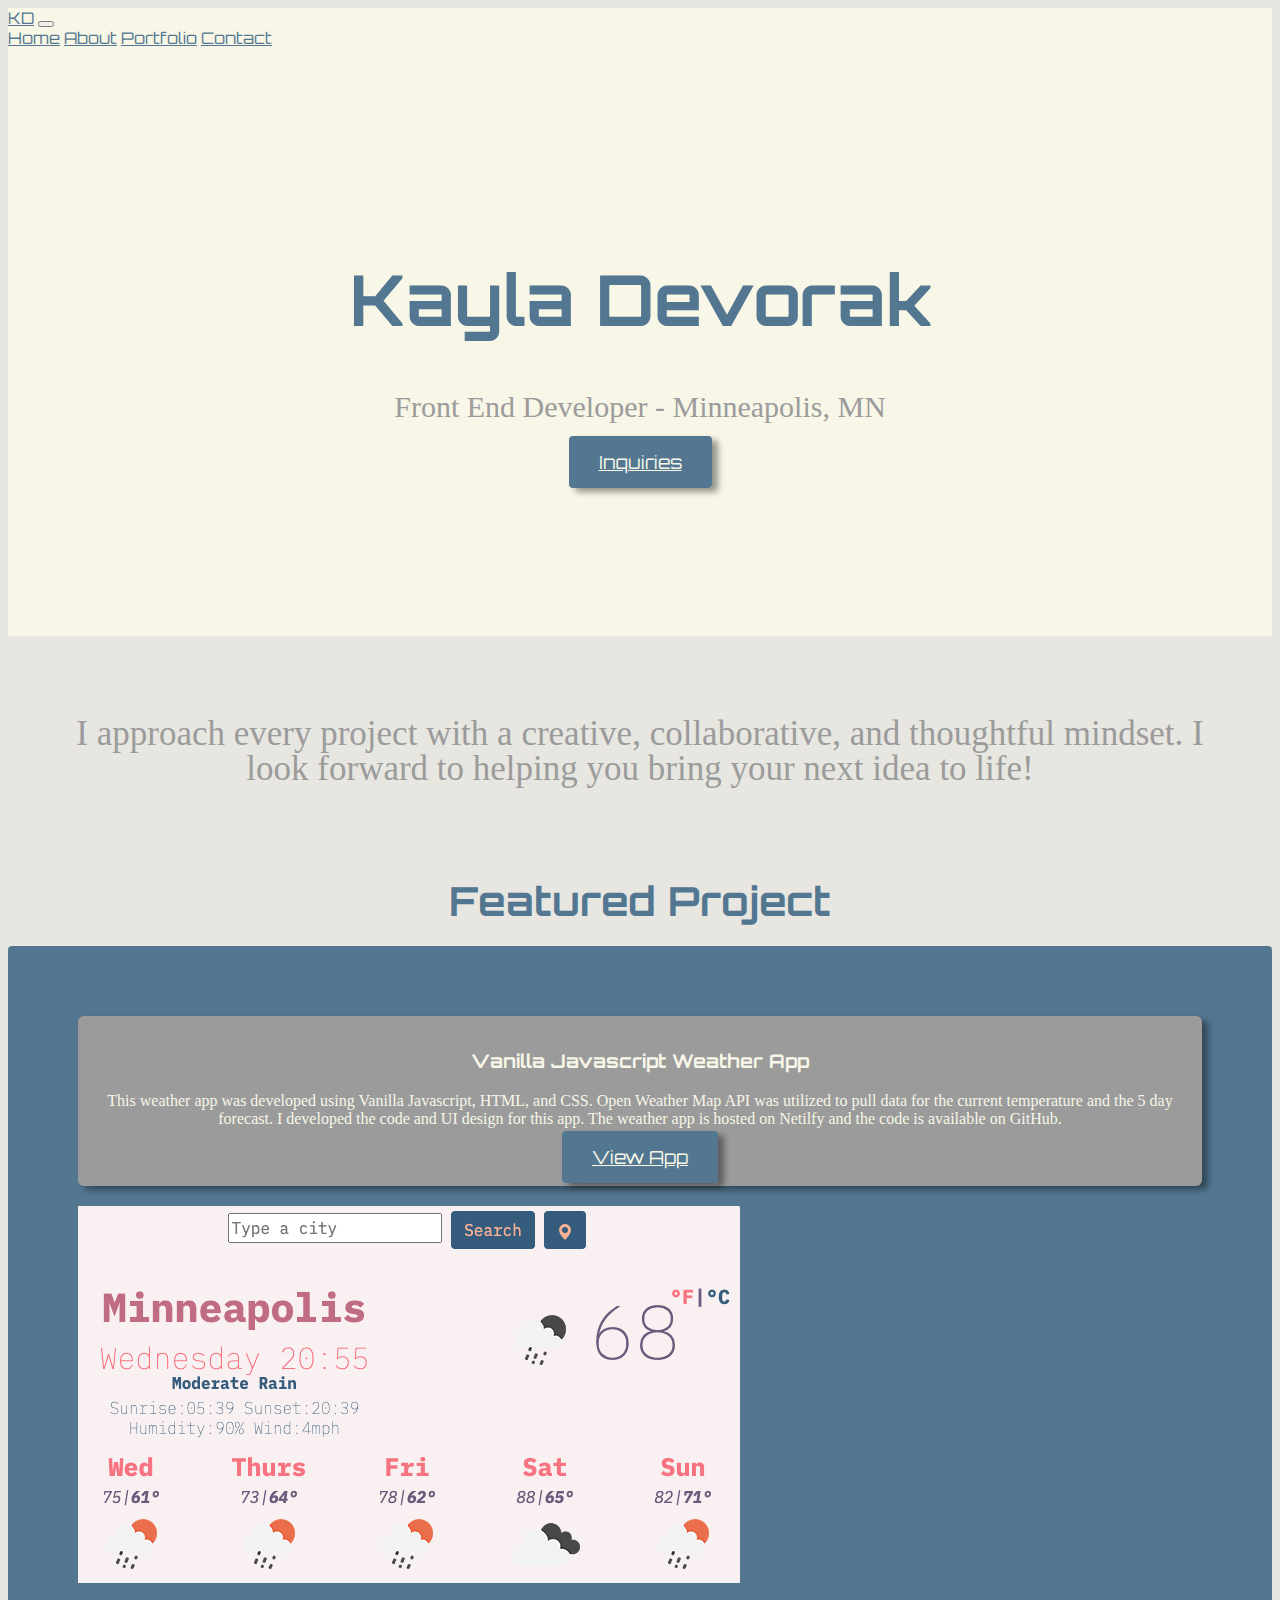
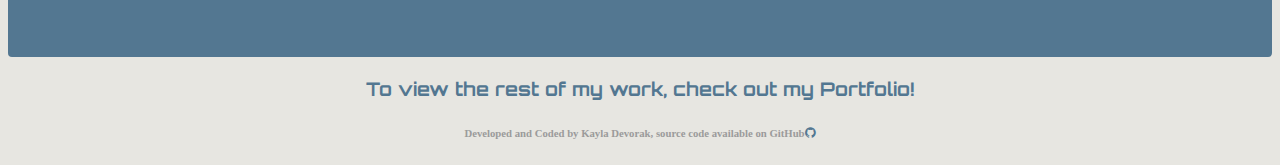
==== index.html @ e8ebf587 "Homepage Update" ====
<!DOCTYPE html>
<html lang="en">
  <head>
    <meta charset="UTF-8" />
    <meta http-equiv="X-UA-Compatible" content="IE=edge" />
    <meta name="viewport" content="width=device-width, initial-scale=1.0" />
    <link
      href="https://cdn.jsdelivr.net/npm/bootstrap@5.0.0/dist/css/bootstrap.min.css"
      rel="stylesheet"
      integrity="sha384-wEmeIV1mKuiNpC+IOBjI7aAzPcEZeedi5yW5f2yOq55WWLwNGmvvx4Um1vskeMj0"
      crossorigin="anonymous"
    />
    <link
      rel="stylesheet"
      href="https://cdn.jsdelivr.net/npm/bootstrap-icons@1.5.0/font/bootstrap-icons.css"
    />
    <script
      src="https://cdn.jsdelivr.net/npm/bootstrap@5.0.0/dist/js/bootstrap.bundle.min.js"
      integrity="sha384-p34f1UUtsS3wqzfto5wAAmdvj+osOnFyQFpp4Ua3gs/ZVWx6oOypYoCJhGGScy+8"
      crossorigin="anonymous"
    ></script>
    <link rel="preconnect" href="https://fonts.gstatic.com" />
    <link
      href="https://fonts.googleapis.com/css2?family=Orbitron:wght@400;500;600;700;800;900&display=swap"
      rel="stylesheet"
    />
    <link rel="preconnect" href="https://fonts.gstatic.com" />
    <link
      href="https://fonts.googleapis.com/css2?family=Poppins:ital,wght@0,100;0,200;0,300;0,400;1,100;1,200;1,300;1,400&display=swap"
      rel="stylesheet"
    />
    <link href="/src/portfolio.css" type="text/css" rel="stylesheet" />
    <title>KD Portfolio Project</title>
  </head>
  <body>
    <nav
      class="navbar navbar-expand-lg navbar-light"
      style="background-color: #f7f6e7"
    >
      <div class="container-fluid">
        <a class="navbar-brand" href="#" style="color: #537791">KD</a>
        <button
          class="navbar-toggler"
          type="button"
          data-bs-toggle="collapse"
          data-bs-target="#navbarNavAltMarkup"
          aria-controls="navbarNavAltMarkup"
          aria-expanded="false"
          aria-label="Toggle navigation"
        >
          <span class="navbar-toggler-icon"></span>
        </button>
        <div class="collapse navbar-collapse" id="navbarNavAltMarkup">
          <div class="navbar-nav">
            <a
              class="nav-link active"
              aria-current="page"
              href="/index.html"
              title="Homepage Link"
              style="color: #537791"
              >Home</a
            >
            <a
              class="nav-link"
              href="#"
              title="About Me Link"
              style="color: #537791"
              >About</a
            >
            <a
              class="nav-link"
              href="#"
              alt="Projects Link"
              style="color: #537791"
              >Portfolio</a
            >
            <a
              class="nav-link"
              href="#"
              alt="Contact Me Link"
              style="color: #537791"
              >Contact</a
            >
          </div>
        </div>
      </div>
    </nav>
    <div class="hero">
      <h1>Kayla Devorak</h1>
      <h2 class="mb-5">Front End Developer - Minneapolis, MN</h2>
      <div class="inquries">
        <a href="#" class="btn btn-branding">Inquiries</a>
      </div>
    </div>
    <div class="intro">
      <p>
        I approach every project with a creative, collaborative, and thoughtful
        mindset. I look forward to helping you bring your next idea to life!
      </p>
    </div>
    <div class="featured">
      <h2 class="featuredProject">Featured Project</h2>
    </div>
    <div class="container">
      <div class="row">
        <div class="col">
          <div class="featuredAbout mt-5">
            <h3 class="weatherApp">Vanilla Javascript Weather App</h3>
            <p>
              This weather app was developed using Vanilla Javascript, HTML, and
              CSS. Open Weather Map API was utilized to pull data for the
              current temperature and the 5 day forecast. I developed the code
              and UI design for this app. The weather app is hosted on Netilfy
              and the code is available on GitHub.
            </p>
            <a
              href="https://gracious-swirles-8a0d68.netlify.app/"
              class="btn btn-branding"
              >View App</a
            >
          </div>
        </div>
        <div class="col d-none d-lg-block image">
          <img
            src="/images/weather-app.png"
            class="img-fluid rounded shadow"
            alt="weather app"
          />
        </div>
      </div>
    </div>
    <div class="portfolio">
      <h3>To view the rest of my work, check out my Portfolio!</h3>
    </div>
    <div class="code m-5">
      <h6>
        Developed and Coded by Kayla Devorak, source code available on GitHub<a
          href="https://github.com/kdevaux08/Portfolio_Project"
          title="Source code link to GitHub"
          ><i class="bi bi-github"></i
        ></a>
      </h6>
    </div>
  </body>
</html>
---- src/portfolio.css ----
:root{
   --primary-color: #537791;
  --secondary-color: #f7f6e7;
  --accent-color: #9b9b9b;
  --background-color: #e7e6e1;
  --primary-font: "orbitron", sans-serif;
  --secondary-font: "Poppins". sans-serif;
}
body{
  background-color: var(--background-color);
}

h1{
  font-family: var(--primary-font);
  font-size: 70px;
  color: var(--primary-color);
}
h2{
  text-align: center;
  font-family: var(--primary-font);
  color: var(--primary-color);
}
a {
  font-family: var(--primary-font);
}

.hero{
  background-color: var(--secondary-color);
  border-radius: 2px;
  text-align: center;
  padding: 160px 20px;
}

.hero h2{ 
  font-family: var(--secondary-font);
  font-weight: lighter;
  font-size: 30px;
  color: var(--accent-color);

}
.btn-branding{
  background-color: var(--primary-color);
  color: var(--secondary-color);
  border-radius: 4px;
  font-size: 18px;
  line-height: 27px;
  padding: 15px 30px;
  box-shadow: 6px 4px 6px rgba(0, 0, 0, 0.4); 
}

.intro{
  padding: 15px;
  font-family: var(--secondary-font);
  font-size: 35px;
  font-weight: light;
  text-align: center;
  margin: 30px;
  color: var(--accent-color);
  line-height: 35px;

}

.featuredProject{
  font-size: 40px;
  margin: 10px;
   padding: 10px;
}
.container{
  background-color: var(--primary-color);
  padding: 50px;
  border-radius: 4px;
}
.weatherApp{
  font-family: var(--primary-font);
  text-align: center;
}
.featuredAbout{
  text-align: center;
  font-family: var(--secondary-font);
  background-color: var(--accent-color);
  border-radius: 6px;
  margin:20px;
  padding: 15px;
  color:var(--secondary-color);
  box-shadow: 6px 4px 6px rgba(0, 0, 0, 0.4); 
}
.image{
  margin:20px;
}
.portfolio{
  margin: 20px;
  text-align: center;
  font-family: var(--primary-font);
  color: var(--primary-color);
}

.code{
  color:var(--accent-color);
  font-family: var(--secondary-font);
  text-align: center;
}
.bi-github{
  color: var(--primary-color);
}
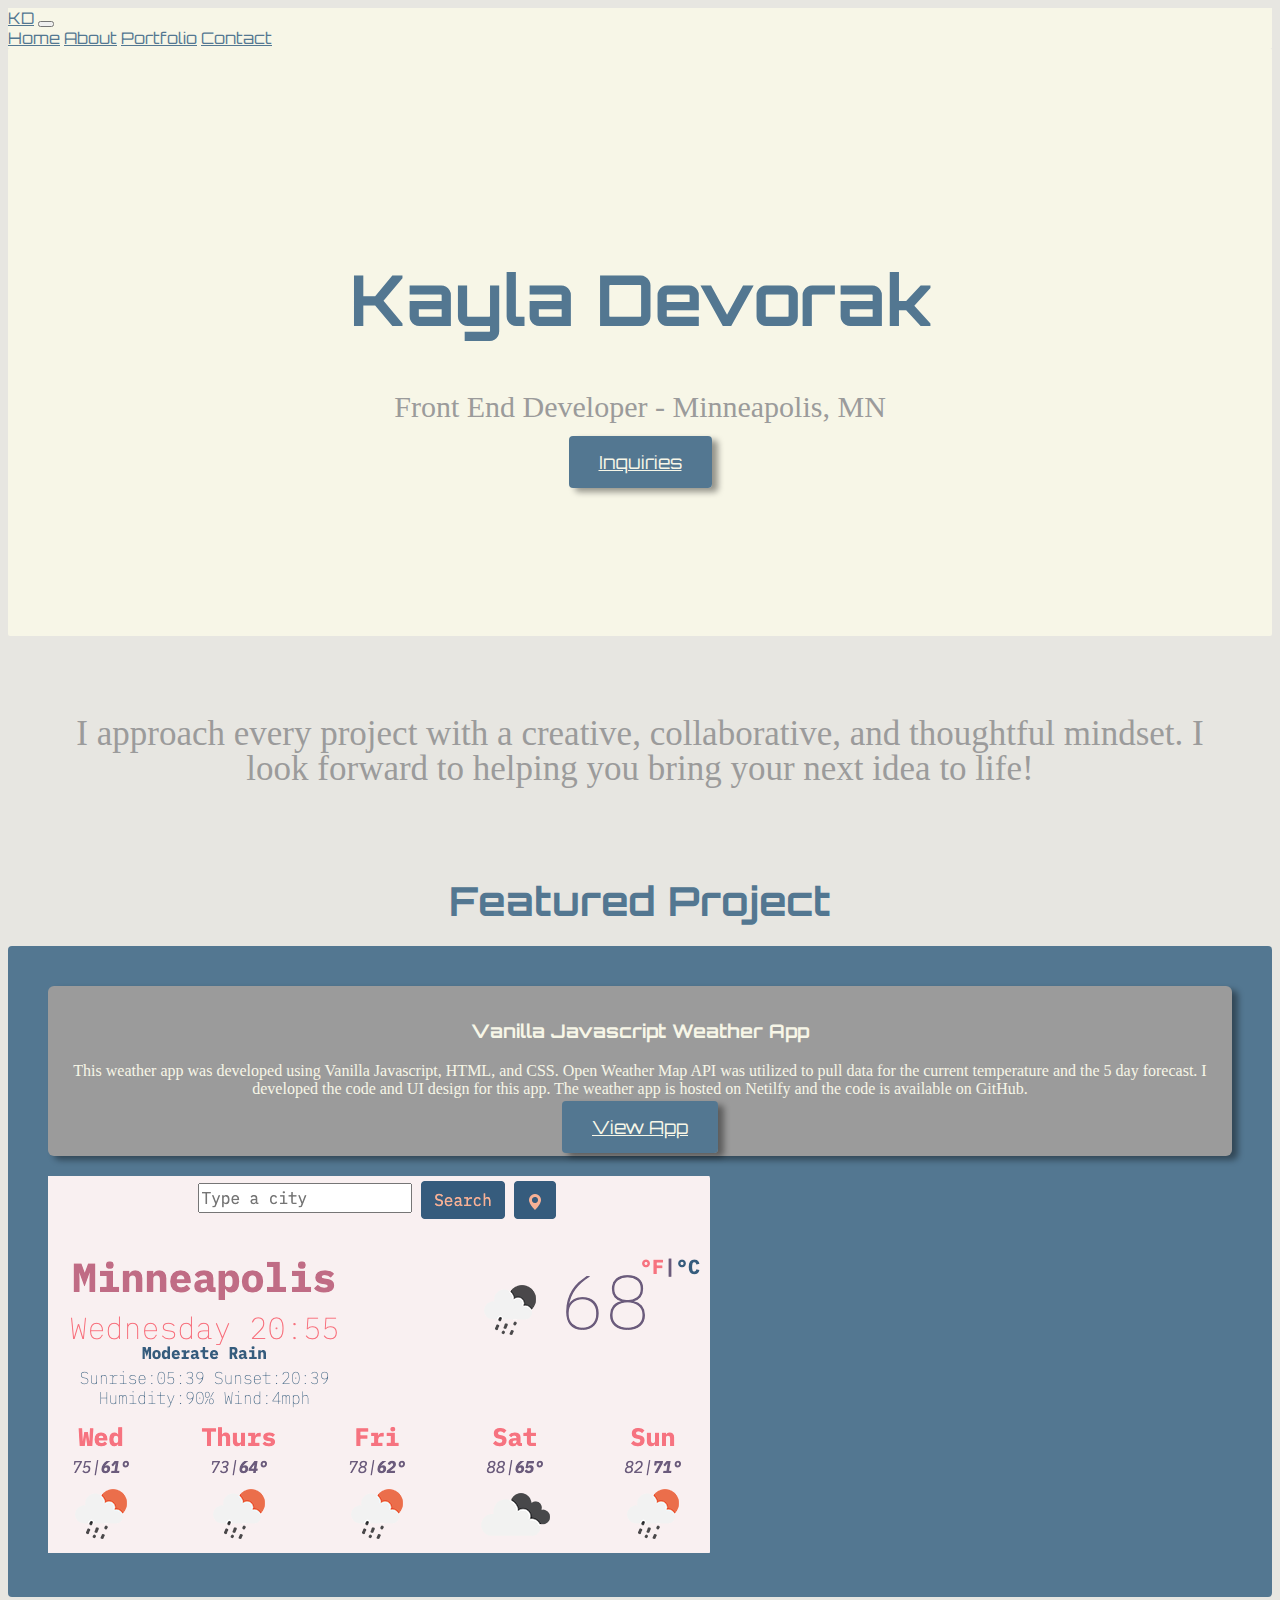
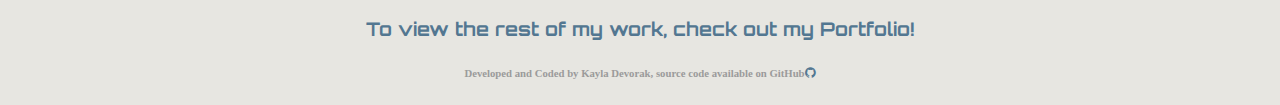
==== commit 832b9476: "Added Home Link" ====
--- a/index.html
+++ b/index.html
@@ -62,7 +62,7 @@
             >
             <a
               class="nav-link"
-              href="#"
+              href="/about.html"
               title="About Me Link"
               style="color: #537791"
               >About</a
@@ -89,7 +89,7 @@
       <h1>Kayla Devorak</h1>
       <h2 class="mb-5">Front End Developer - Minneapolis, MN</h2>
       <div class="inquries">
-        <a href="#" class="btn btn-branding">Inquiries</a>
+        <a href="/index.html" class="btn btn-branding">Inquiries</a>
       </div>
     </div>
     <div class="intro">
--- a/src/portfolio.css
+++ b/src/portfolio.css
@@ -20,6 +20,7 @@
   font-family: var(--primary-font);
   color: var(--primary-color);
 }
+
 a {
   font-family: var(--primary-font);
 }
@@ -63,12 +64,12 @@
 .featuredProject{
   font-size: 40px;
   margin: 10px;
-   padding: 10px;
+  padding: 10px;
 }
 .container{
   background-color: var(--primary-color);
-  padding: 50px;
   border-radius: 4px;
+  padding: 20px;
 }
 .weatherApp{
   font-family: var(--primary-font);
@@ -101,4 +102,43 @@
 }
 .bi-github{
   color: var(--primary-color);
+}
+.aboutLine{
+  font-family: var(--secondary-font);
+  color: var(--accent-color);
+  text-align: center;
+  font-weight: lighter;
+}
+.aboutPage{  
+  background-color: var(--secondary-color);
+  border-radius: 2px;
+  text-align: center;
+  padding: 100px 20px;
+
+}
+
+.aboutMe{
+  font-size: 25px;
+  text-align: center;
+  font-family: var(--secondary-font);
+  background-color: var(--accent-color);
+  border-radius: 6px;
+  margin:20px;
+  padding: 20px;
+  color:var(--secondary-color);
+  box-shadow: 6px 4px 6px rgba(0, 0, 0, 0.4); 
+}
+
+.contactMe{
+  font-family: var(--secondary-font);
+  text-align: center;
+  font-size: 20px;
+  color: var(--accent-color);
+}
+.email{
+  color:var(--primary-color);
+}
+.img-fluid{
+  max-width: 100%;
+  height: auto;
 }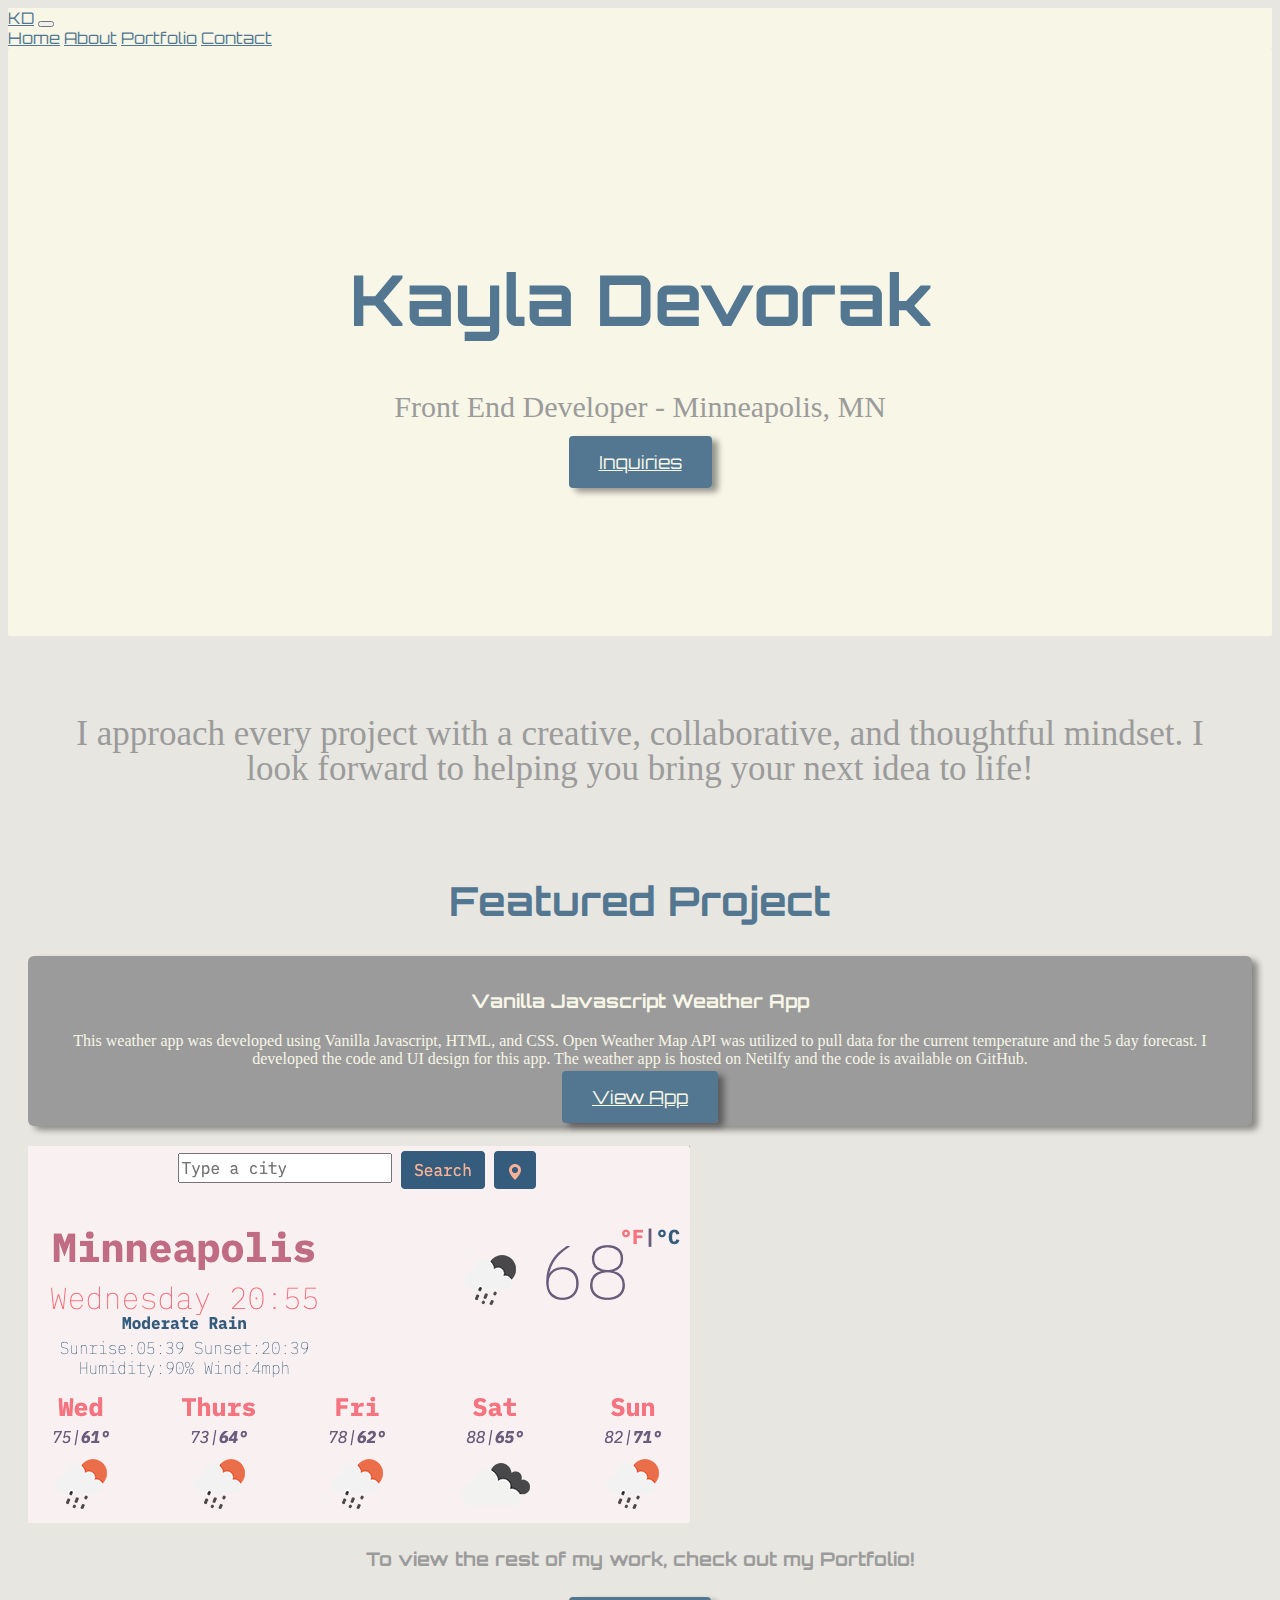
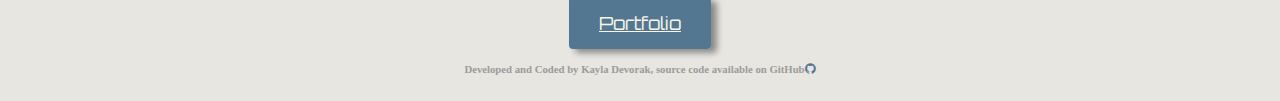
==== commit 5e94f327: "Portfolio page" ====
--- a/index.html
+++ b/index.html
@@ -69,7 +69,7 @@
             >
             <a
               class="nav-link"
-              href="#"
+              href="/portfolio.html"
               alt="Projects Link"
               style="color: #537791"
               >Portfolio</a
@@ -89,7 +89,7 @@
       <h1>Kayla Devorak</h1>
       <h2 class="mb-5">Front End Developer - Minneapolis, MN</h2>
       <div class="inquries">
-        <a href="/index.html" class="btn btn-branding">Inquiries</a>
+        <a href="/about.html#contact" class="btn btn-branding">Inquiries</a>
       </div>
     </div>
     <div class="intro">
@@ -98,10 +98,10 @@
         mindset. I look forward to helping you bring your next idea to life!
       </p>
     </div>
-    <div class="featured">
+    <div>
       <h2 class="featuredProject">Featured Project</h2>
     </div>
-    <div class="container">
+    <div class="featured container">
       <div class="row">
         <div class="col">
           <div class="featuredAbout mt-5">
@@ -131,6 +131,8 @@
     </div>
     <div class="portfolio">
       <h3>To view the rest of my work, check out my Portfolio!</h3>
+      <br />
+      <a href="/portfolio.html" class="btn btn-branding">Portfolio </a>
     </div>
     <div class="code m-5">
       <h6>
--- a/src/portfolio.css
+++ b/src/portfolio.css
@@ -23,6 +23,11 @@
 
 a {
   font-family: var(--primary-font);
+}
+ul{
+ list-style: none;
+ margin: 0;
+ padding: 0;
 }
 
 .hero{
@@ -66,11 +71,7 @@
   margin: 10px;
   padding: 10px;
 }
-.container{
-  background-color: var(--primary-color);
-  border-radius: 4px;
-  padding: 20px;
-}
+
 .weatherApp{
   font-family: var(--primary-font);
   text-align: center;
@@ -103,13 +104,7 @@
 .bi-github{
   color: var(--primary-color);
 }
-.aboutLine{
-  font-family: var(--secondary-font);
-  color: var(--accent-color);
-  text-align: center;
-  font-weight: lighter;
-}
-.aboutPage{  
+.content-page{  
   background-color: var(--secondary-color);
   border-radius: 2px;
   text-align: center;
@@ -117,7 +112,14 @@
 
 }
 
-.aboutMe{
+.about-intro{
+  font-family: var(--secondary-font);
+  color: var(--accent-color);
+  text-align: center;
+  font-weight: lighter;
+}
+
+.content{
   font-size: 25px;
   text-align: center;
   font-family: var(--secondary-font);
@@ -141,4 +143,11 @@
 .img-fluid{
   max-width: 100%;
   height: auto;
+}
+.portfolio h2{
+  font-size: 40px;
+}
+.portfolio h3{
+  color: var(--accent-color);
+  font-weight: bold;
 }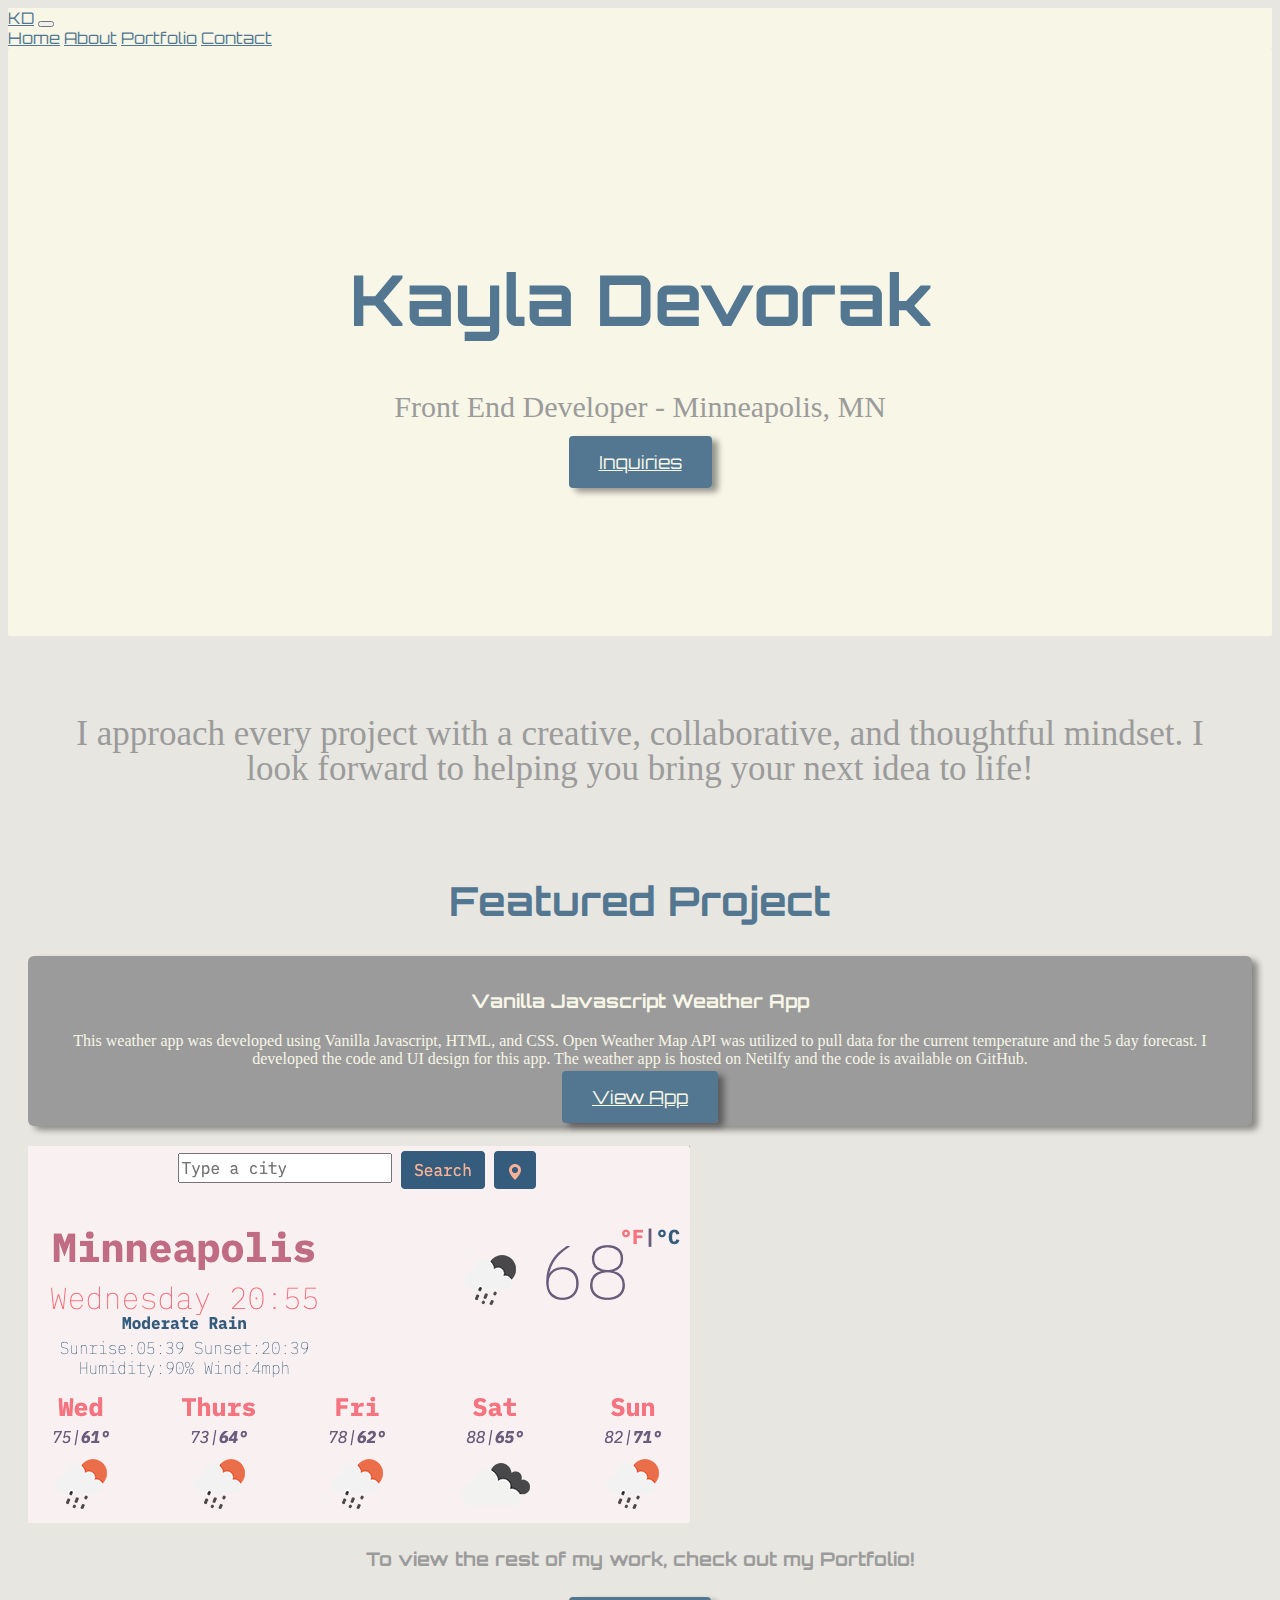
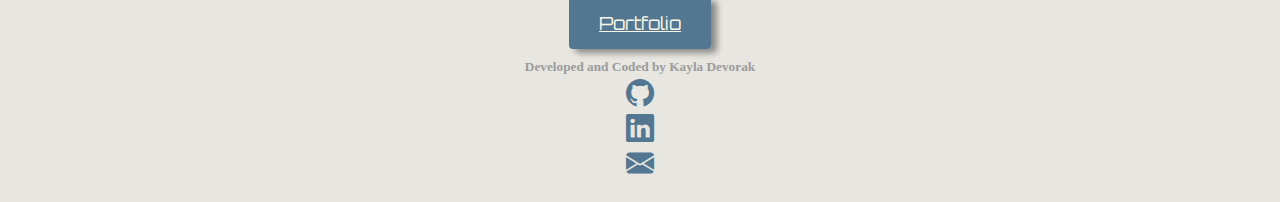
==== commit e7524192: "Footer" ====
--- a/index.html
+++ b/index.html
@@ -132,16 +132,35 @@
     <div class="portfolio">
       <h3>To view the rest of my work, check out my Portfolio!</h3>
       <br />
-      <a href="/portfolio.html" class="btn btn-branding">Portfolio </a>
+      <a href="/portfolio.html" class="btn btn-branding mb-5">Portfolio </a>
     </div>
-    <div class="code m-5">
-      <h6>
-        Developed and Coded by Kayla Devorak, source code available on GitHub<a
-          href="https://github.com/kdevaux08/Portfolio_Project"
-          title="Source code link to GitHub"
-          ><i class="bi bi-github"></i
-        ></a>
-      </h6>
-    </div>
+    <footer>
+      <div class="code mt-5">
+        <h5>
+          Developed and Coded by Kayla Devorak
+          <div class="icons d-md-inline-flex mt-2">
+            <div class="p-2">
+              <a
+                href="https://github.com/kdevaux08/Portfolio_Project"
+                title="Source code link to GitHub"
+                ><i class="bi bi-github"></i
+              ></a>
+            </div>
+            <div class="p-2">
+              <a
+                href="https://www.linkedin.com/in/kayla-devorak-7a74776b/"
+                title="linkedin"
+                ><i class="bi bi-linkedin"></i
+              ></a>
+            </div>
+            <div class="p-2">
+              <a href="mailto:kayla.devorak@gmail.com" class="email"
+                ><i class="bi bi-envelope-fill"></i>
+              </a>
+            </div>
+          </div>
+        </h5>
+      </div>
+    </footer>
   </body>
 </html>
--- a/src/portfolio.css
+++ b/src/portfolio.css
@@ -96,14 +96,6 @@
   color: var(--primary-color);
 }
 
-.code{
-  color:var(--accent-color);
-  font-family: var(--secondary-font);
-  text-align: center;
-}
-.bi-github{
-  color: var(--primary-color);
-}
 .content-page{  
   background-color: var(--secondary-color);
   border-radius: 2px;
@@ -150,4 +142,13 @@
 .portfolio h3{
   color: var(--accent-color);
   font-weight: bold;
-}+}
+footer {
+  color:var(--accent-color);
+  font-family: var(--secondary-font);
+  text-align: center;
+}
+footer i{
+  color: var(--primary-color);
+  font-size: 28px;
+}
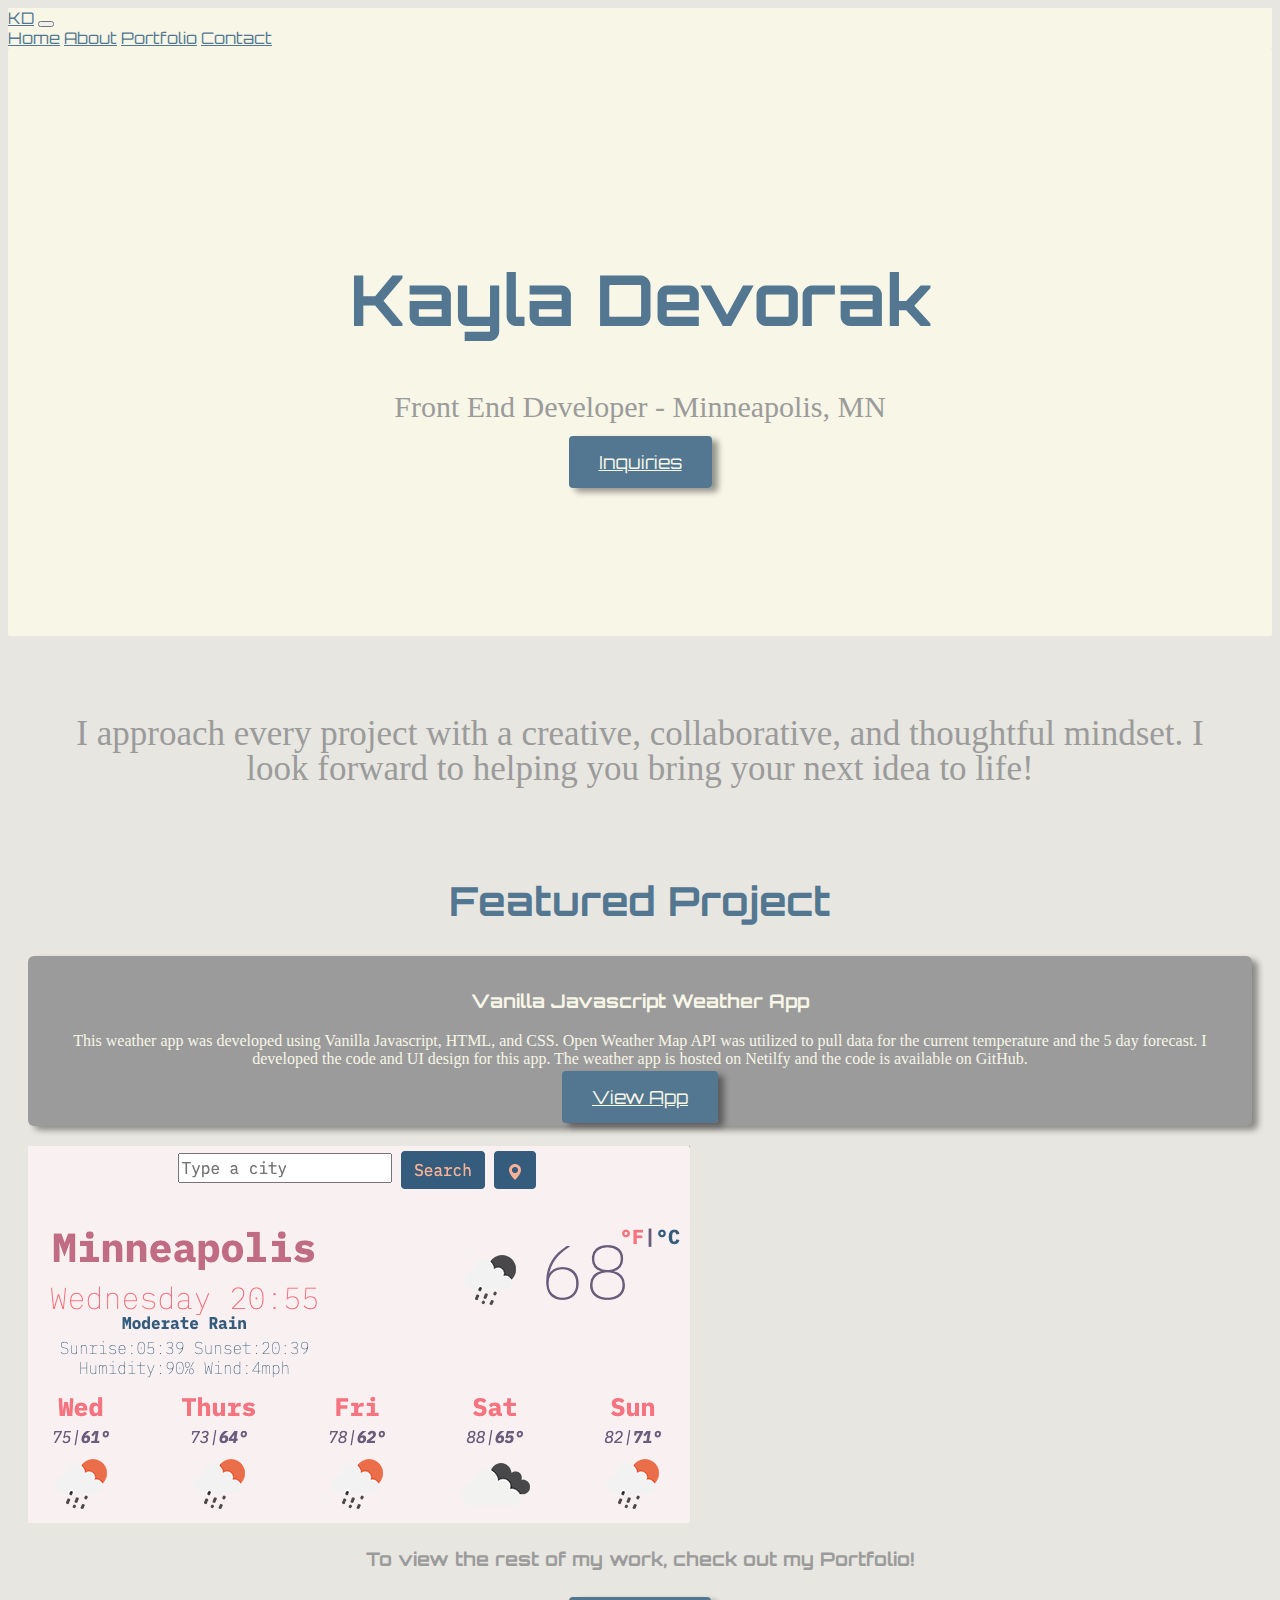
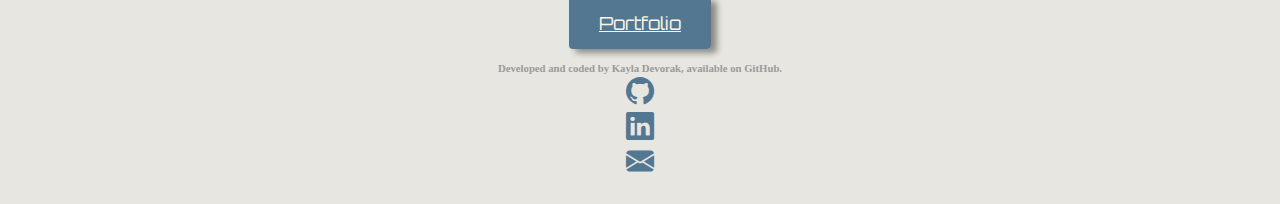
==== commit 47d2c427: "SEO integration" ====
--- a/index.html
+++ b/index.html
@@ -9,6 +9,10 @@
       rel="stylesheet"
       integrity="sha384-wEmeIV1mKuiNpC+IOBjI7aAzPcEZeedi5yW5f2yOq55WWLwNGmvvx4Um1vskeMj0"
       crossorigin="anonymous"
+    />
+    <meta
+      name="description"
+      content="Kayla Devorak is a Junior Front-End Developer based in Minneapolis, MN and specializes in Front-End Languages."
     />
     <link
       rel="stylesheet"
@@ -30,7 +34,7 @@
       rel="stylesheet"
     />
     <link href="/src/portfolio.css" type="text/css" rel="stylesheet" />
-    <title>KD Portfolio Project</title>
+    <title>Junior Front End Developer -- Kayla Devorak</title>
   </head>
   <body>
     <nav
@@ -56,28 +60,30 @@
               class="nav-link active"
               aria-current="page"
               href="/index.html"
-              title="Homepage Link"
+              title="Homepage"
               style="color: #537791"
               >Home</a
             >
             <a
               class="nav-link"
               href="/about.html"
-              title="About Me Link"
+              title="About Me"
               style="color: #537791"
               >About</a
             >
             <a
               class="nav-link"
               href="/portfolio.html"
-              alt="Projects Link"
+              title="KD Porfolio"
+              alt="Portfolio"
               style="color: #537791"
               >Portfolio</a
             >
             <a
               class="nav-link"
-              href="#"
-              alt="Contact Me Link"
+              href="/index.html#contact"
+              title="Contact Link"
+              alt="Contact"
               style="color: #537791"
               >Contact</a
             >
@@ -89,7 +95,9 @@
       <h1>Kayla Devorak</h1>
       <h2 class="mb-5">Front End Developer - Minneapolis, MN</h2>
       <div class="inquries">
-        <a href="/about.html#contact" class="btn btn-branding">Inquiries</a>
+        <a href="/about.html#contact" title="contact" class="btn btn-branding"
+          >Inquiries</a
+        >
       </div>
     </div>
     <div class="intro">
@@ -115,6 +123,7 @@
             </p>
             <a
               href="https://gracious-swirles-8a0d68.netlify.app/"
+              title="Weather App Link"
               class="btn btn-branding"
               >View App</a
             >
@@ -132,12 +141,17 @@
     <div class="portfolio">
       <h3>To view the rest of my work, check out my Portfolio!</h3>
       <br />
-      <a href="/portfolio.html" class="btn btn-branding mb-5">Portfolio </a>
+      <a
+        href="/portfolio.html"
+        title="portfolio link"
+        class="btn btn-branding mb-5"
+        >Portfolio
+      </a>
     </div>
     <footer>
       <div class="code mt-5">
-        <h5>
-          Developed and Coded by Kayla Devorak
+        <h6>
+          Developed and coded by Kayla Devorak, available on GitHub.
           <div class="icons d-md-inline-flex mt-2">
             <div class="p-2">
               <a
@@ -154,12 +168,12 @@
               ></a>
             </div>
             <div class="p-2">
-              <a href="mailto:kayla.devorak@gmail.com" class="email"
+              <a href="mailto:kayla.devorak@gmail.com" title="email"
                 ><i class="bi bi-envelope-fill"></i>
               </a>
             </div>
           </div>
-        </h5>
+        </h6>
       </div>
     </footer>
   </body>
